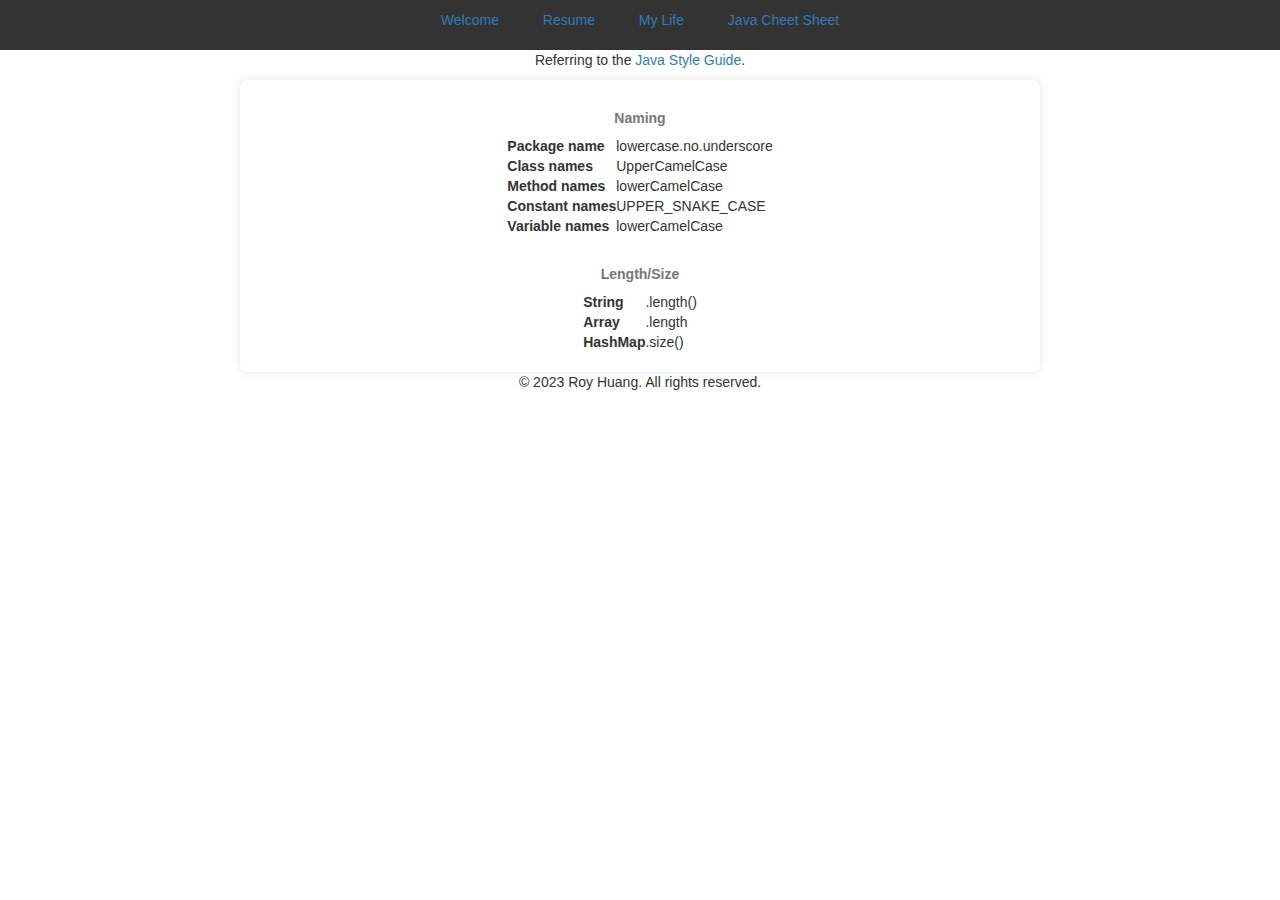
==== java_cheet_sheet.html @ 18c74f58 "added my life page" ====
<!DOCTYPE html>
<html lang="en-US">
<head>
    <title>Java Cheet Sheet</title>
    <link rel="stylesheet" type="text/css" href="style.css">
    <meta charset="utf-8" />
    <meta name="author" content="RoyH11">    
    
    <link rel="stylesheet" href="https://maxcdn.bootstrapcdn.com/bootstrap/3.4.1/css/bootstrap.min.css">
    <script src="https://ajax.googleapis.com/ajax/libs/jquery/3.6.1/jquery.min.js"></script>
    <script src="https://maxcdn.bootstrapcdn.com/bootstrap/3.4.1/js/bootstrap.min.js"></script>
    
    
</head>
<body>
    <header>
        <nav>
            <ul>
                <li><a href="index.html">Welcome</a></li>
                <li><a href="resume.html">Resume</a></li>
                <li><a href="my_life.html">My Life</a></li>
                <li><a href="java_cheet_sheet.html">Java Cheet Sheet</a></li>
            </ul>
        </nav>
    </header>

    <p style="text-align: center;">Referring to the <a href="https://google.github.io/styleguide/javaguide.html">Java Style Guide</a>.</p>

    <div class="container" >
        
    
        <table style="margin: auto;">
            <caption style="text-align: center;"><b>Naming</b></caption>
            <tr>
                <td><b>Package name</b></td>
                <td>lowercase.no.underscore</td>
            </tr>
            <tr>
                <td><b>Class names</b></td>
                <td>UpperCamelCase</td>
            </tr>
            <tr>
                <td><b>Method names</b></td>
                <td>lowerCamelCase</td>
            </tr>
            <tr>
                <td><b>Constant names</b></td>
                <td>UPPER_SNAKE_CASE</td>
            <tr>
                <td><b>Variable names</b></td>
                <td>lowerCamelCase</td>
            </tr>
            
            <!-- Add more rows as needed -->
        </table>

        <br>
        
        <table style="margin: auto;">
            <caption style="text-align: center;"><b>Length/Size</b></caption>
            <tr>
                <td><b>String</b></td>
                <td>.length()</td>
            </tr>
            <tr>
                <td><b>Array</b></td>
                <td>.length</td>
            </tr>
            <tr>
                <td><b>HashMap</b></td>
                <td>.size()</td>
            </tr>


        </table>

    </div>

    
</body>

<footer style="text-align: center;">
    <p>&copy; 2023 Roy Huang. All rights reserved.</p>
</footer>

</html>
---- style.css ----
/* style.css */
body {
    font-family: Arial, sans-serif;
    background-color: #f2f2f2;
    margin: 0;
    padding: 0;
}

.container {
    max-width: 800px;
    margin: 0 auto;
    padding: 20px;
    background-color: #fff;
    border-radius: 8px;
    box-shadow: 0 0 10px rgba(0, 0, 0, 0.1);

}

a {
    text-decoration: none;
    color: #007BFF;
}

a:hover {
    text-decoration: underline;
}

h1 {
    text-align: center;
    color: #333;
}

h2 {
    border-bottom: 1px solid #ccc;
    padding-bottom: 10px;
    color: #555;
}

.contact-info {
    font-weight: bold;
}

.section {
    margin-top: 20px;
}

.section h3 {
    margin-bottom: 10px;
    color: #333;
}

.section ul {
    list-style: disc;
    margin-left: 20px;
}

.section ul li {
    margin-bottom: 5px;
    color: #444;
}

.center-container {
    text-align: center;
}

.rounded-corner-image {
    border-radius: 10px; /* Adjust the value to control the curvature of the corners */
    display: block;
    margin: 0 auto;
}

header {
    background-color: #333333;
    color: #fff;
    padding: 10px 0;
    text-align: center;
}

nav ul {
    list-style: none;
    padding: 0;
}

nav ul li {
    display: inline;
    margin: 0 20px;
}

.carousel-container {
    display: flex;
    justify-content: center;
    align-items: center;
}
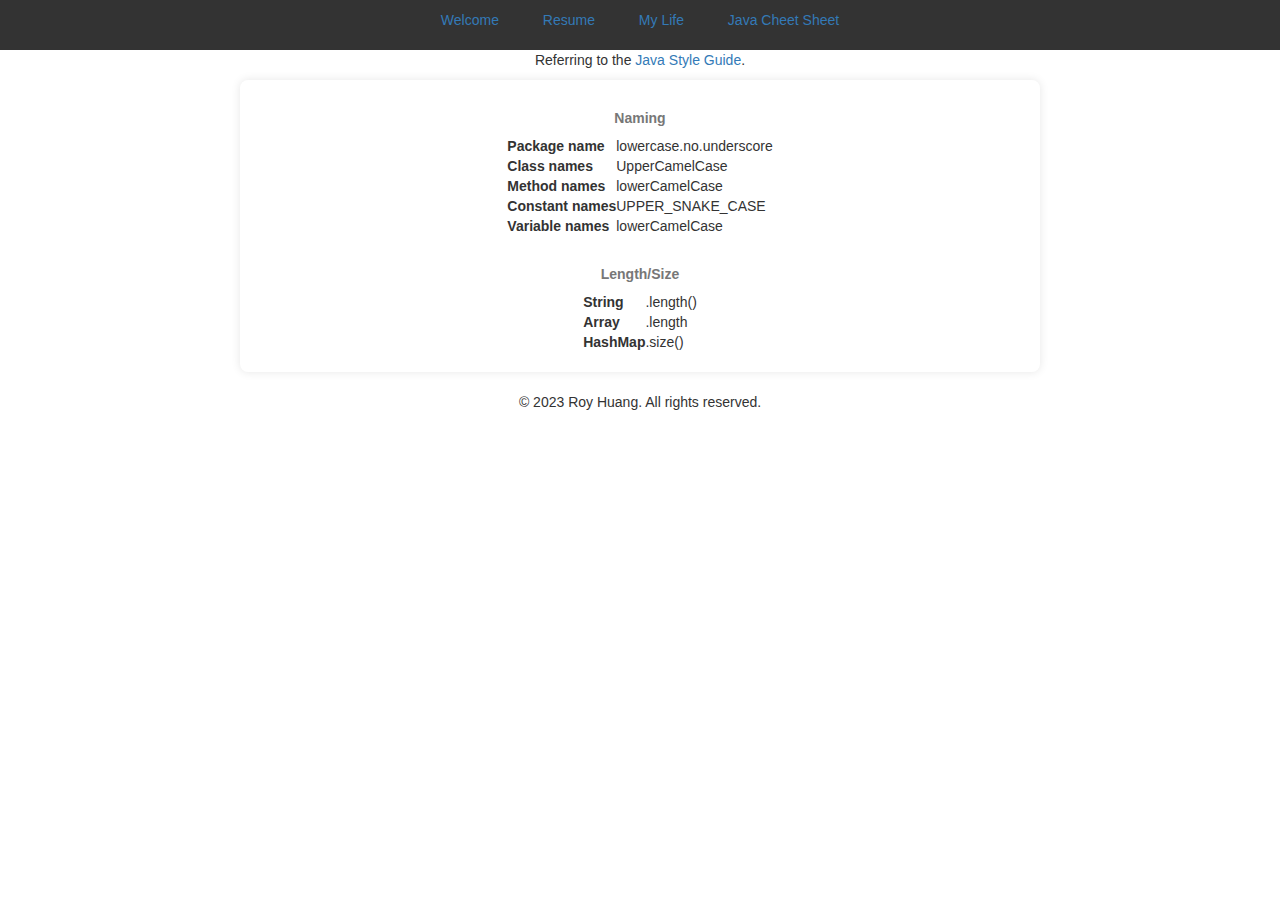
==== commit c8bd9326: "fixed space in footer" ====
--- a/java_cheet_sheet.html
+++ b/java_cheet_sheet.html
@@ -80,6 +80,7 @@
 </body>
 
 <footer style="text-align: center;">
+    <br>
     <p>&copy; 2023 Roy Huang. All rights reserved.</p>
 </footer>
 
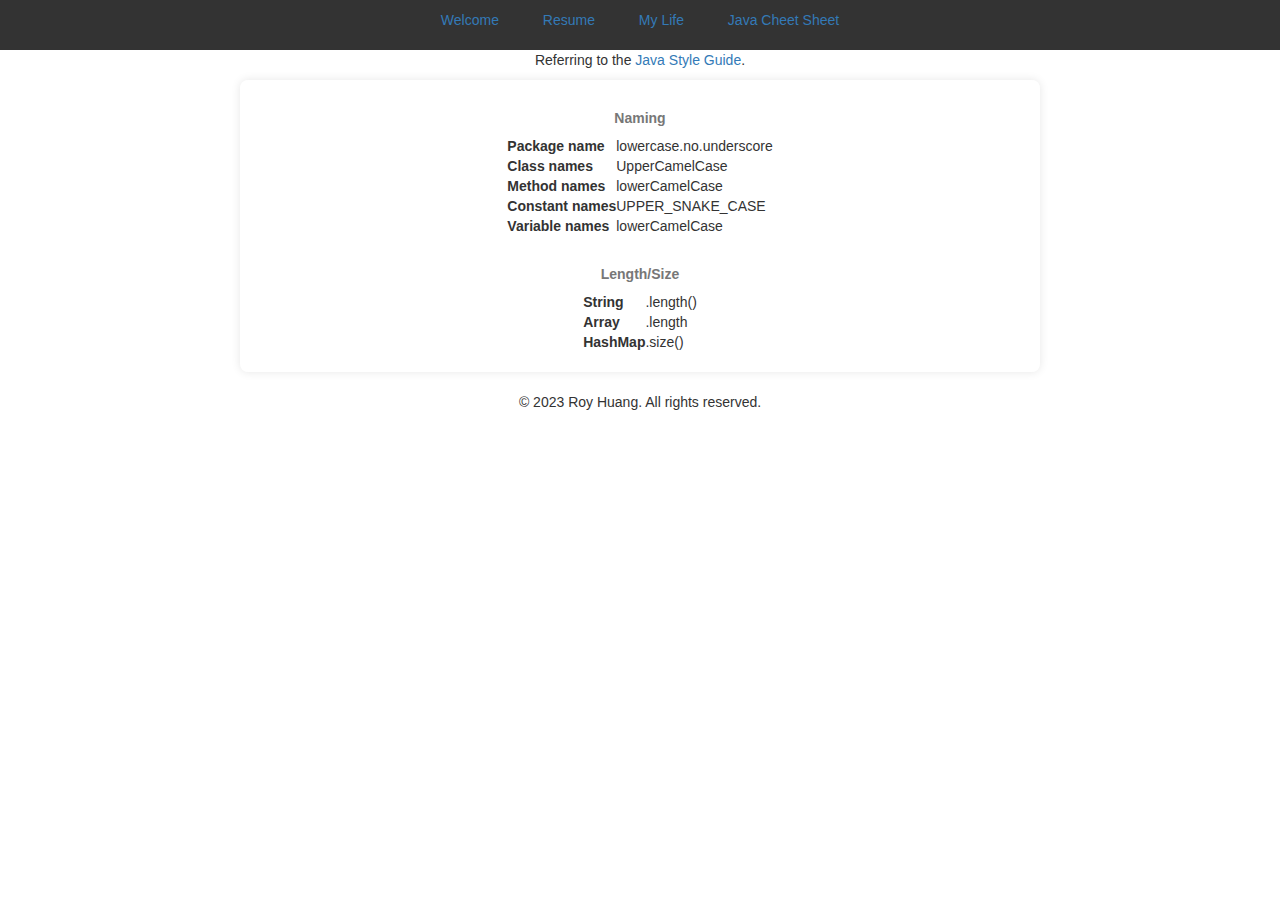
==== commit 00c0b69b: "phone view update" ====
--- a/java_cheet_sheet.html
+++ b/java_cheet_sheet.html
@@ -5,6 +5,9 @@
     <link rel="stylesheet" type="text/css" href="style.css">
     <meta charset="utf-8" />
     <meta name="author" content="RoyH11">    
+    
+    <meta name="viewport" content="width=device-width, initial-scale=1">
+
     
     <link rel="stylesheet" href="https://maxcdn.bootstrapcdn.com/bootstrap/3.4.1/css/bootstrap.min.css">
     <script src="https://ajax.googleapis.com/ajax/libs/jquery/3.6.1/jquery.min.js"></script>
--- a/style.css
+++ b/style.css
@@ -1,4 +1,16 @@
 /* style.css */
+.body-style {
+    background-image: url('images/bg.jpg');
+    background-size: 100%;
+    background-attachment: fixed;
+}
+
+
+
+.carousel-style {
+    width: 35%;
+}
+
 body {
     font-family: Arial, sans-serif;
     background-color: #f2f2f2;
@@ -13,6 +25,7 @@
     background-color: #fff;
     border-radius: 8px;
     box-shadow: 0 0 10px rgba(0, 0, 0, 0.1);
+    background-color: rgba(255, 255, 255, 0.5);
 
 }
 
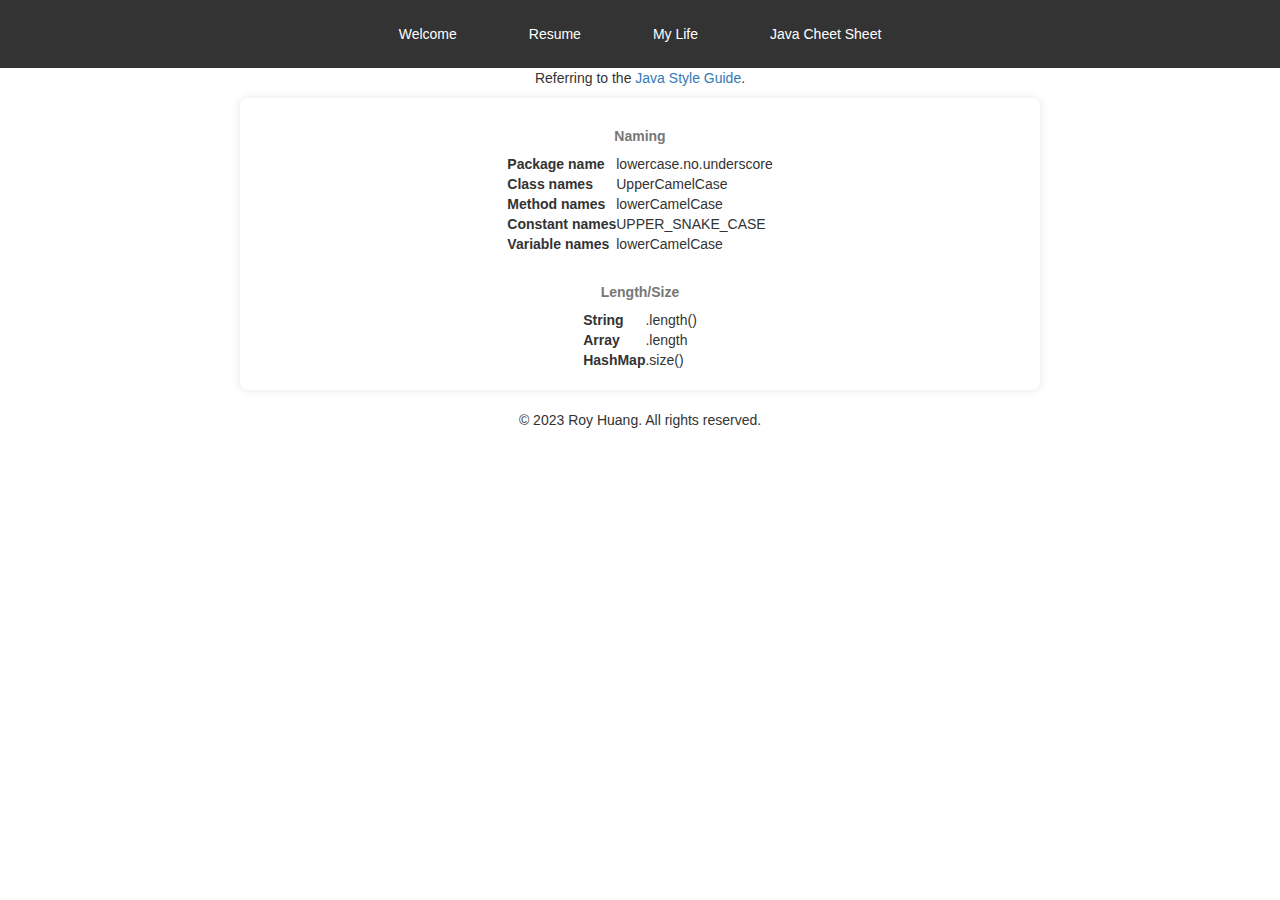
==== commit 85aa2b79: "Button test (bug?)" ====
--- a/java_cheet_sheet.html
+++ b/java_cheet_sheet.html
@@ -5,20 +5,20 @@
     <link rel="stylesheet" type="text/css" href="style.css">
     <meta charset="utf-8" />
     <meta name="author" content="RoyH11">    
-    
+
     <meta name="viewport" content="width=device-width, initial-scale=1">
 
     
     <link rel="stylesheet" href="https://maxcdn.bootstrapcdn.com/bootstrap/3.4.1/css/bootstrap.min.css">
-    <script src="https://ajax.googleapis.com/ajax/libs/jquery/3.6.1/jquery.min.js"></script>
-    <script src="https://maxcdn.bootstrapcdn.com/bootstrap/3.4.1/js/bootstrap.min.js"></script>
+    
     
     
 </head>
 <body>
     <header>
         <nav>
-            <ul>
+            <button id="dropdownButton">Menu</button>
+            <ul id="navList">
                 <li><a href="index.html">Welcome</a></li>
                 <li><a href="resume.html">Resume</a></li>
                 <li><a href="my_life.html">My Life</a></li>
@@ -79,7 +79,8 @@
 
     </div>
 
-    
+    <script src="https://ajax.googleapis.com/ajax/libs/jquery/3.6.1/jquery.min.js"></script>
+    <script src="https://maxcdn.bootstrapcdn.com/bootstrap/3.4.1/js/bootstrap.min.js"></script>
 </body>
 
 <footer style="text-align: center;">
--- a/style.css
+++ b/style.css
@@ -1,4 +1,73 @@
 /* style.css */
+@media screen and (min-width: 601px) {
+    #dropdownButton {
+        display: none;
+    }
+
+    #navList {
+        display: flex;
+        justify-content: center;
+        list-style-type: none;
+        margin: 0;
+        padding: 0;
+        overflow: hidden;
+        background-color: #333;
+    }
+
+    #navList li {
+        float: left;
+    }
+
+    #navList li a {
+        display: block;
+        color: white;
+        text-align: center;
+        padding: 14px 16px;
+        text-decoration: none;
+    }
+
+    #navList li a:hover {
+        background-color: #111;
+    }
+    
+}
+
+@media screen and (max-width: 600px) {
+    #dropdownButton {
+        display: block;
+        background-color: lightblue;
+        border-radius: 12px;
+    }
+
+    #navList {
+        display: none;
+        justify-content: center;
+        list-style-type: none;
+        margin: 0;
+        padding: 0;
+        overflow: hidden;
+        background-color: #333;
+    }
+
+    #navList li {
+        float: left;
+    }
+
+    #navList li a {
+        display: block;
+        color: white;
+        text-align: center;
+        padding: 14px 16px;
+        text-decoration: none;
+    }
+
+    #navList li a:hover {
+        background-color: #111;
+    }
+}
+
+
+
 .body-style {
     background-image: url('images/bg.jpg');
     background-size: 100%;
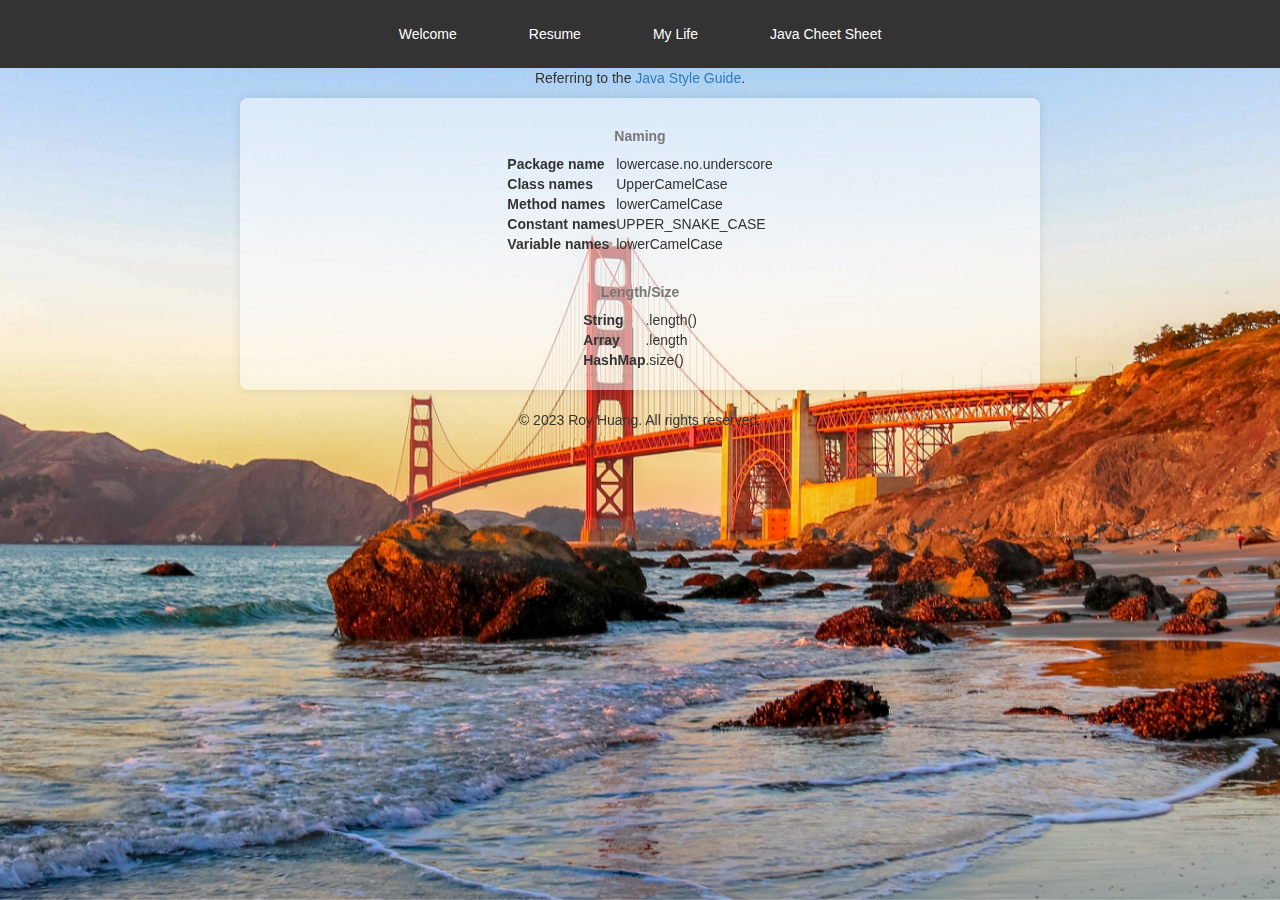
==== commit a47853b6: "added main.js for each page for navigation" ====
--- a/java_cheet_sheet.html
+++ b/java_cheet_sheet.html
@@ -79,6 +79,7 @@
 
     </div>
 
+    <script src="main.js"></script>
     <script src="https://ajax.googleapis.com/ajax/libs/jquery/3.6.1/jquery.min.js"></script>
     <script src="https://maxcdn.bootstrapcdn.com/bootstrap/3.4.1/js/bootstrap.min.js"></script>
 </body>
--- a/style.css
+++ b/style.css
@@ -41,18 +41,19 @@
 
     #navList {
         display: none;
-        justify-content: center;
         list-style-type: none;
         margin: 0;
         padding: 0;
         overflow: hidden;
         background-color: #333;
     }
-
+    
     #navList li {
         float: left;
+        display: block;
+        width: 100%;
     }
-
+    
     #navList li a {
         display: block;
         color: white;
@@ -60,18 +61,23 @@
         padding: 14px 16px;
         text-decoration: none;
     }
-
+    
     #navList li a:hover {
         background-color: #111;
     }
 }
 
 
-
-.body-style {
-    background-image: url('images/bg.jpg');
-    background-size: 100%;
-    background-attachment: fixed;
+body::before {
+    content: "";
+    position: fixed; /* can also be absolute */
+    top: 0;
+    right: 0;
+    bottom: 0;
+    left: 0;
+    background: url(images/bg.jpg) center center fixed;
+    background-size: cover;
+    z-index: -1; 
 }
 
 
@@ -82,7 +88,7 @@
 
 body {
     font-family: Arial, sans-serif;
-    background-color: #f2f2f2;
+    background-color: transparent;;
     margin: 0;
     padding: 0;
 }
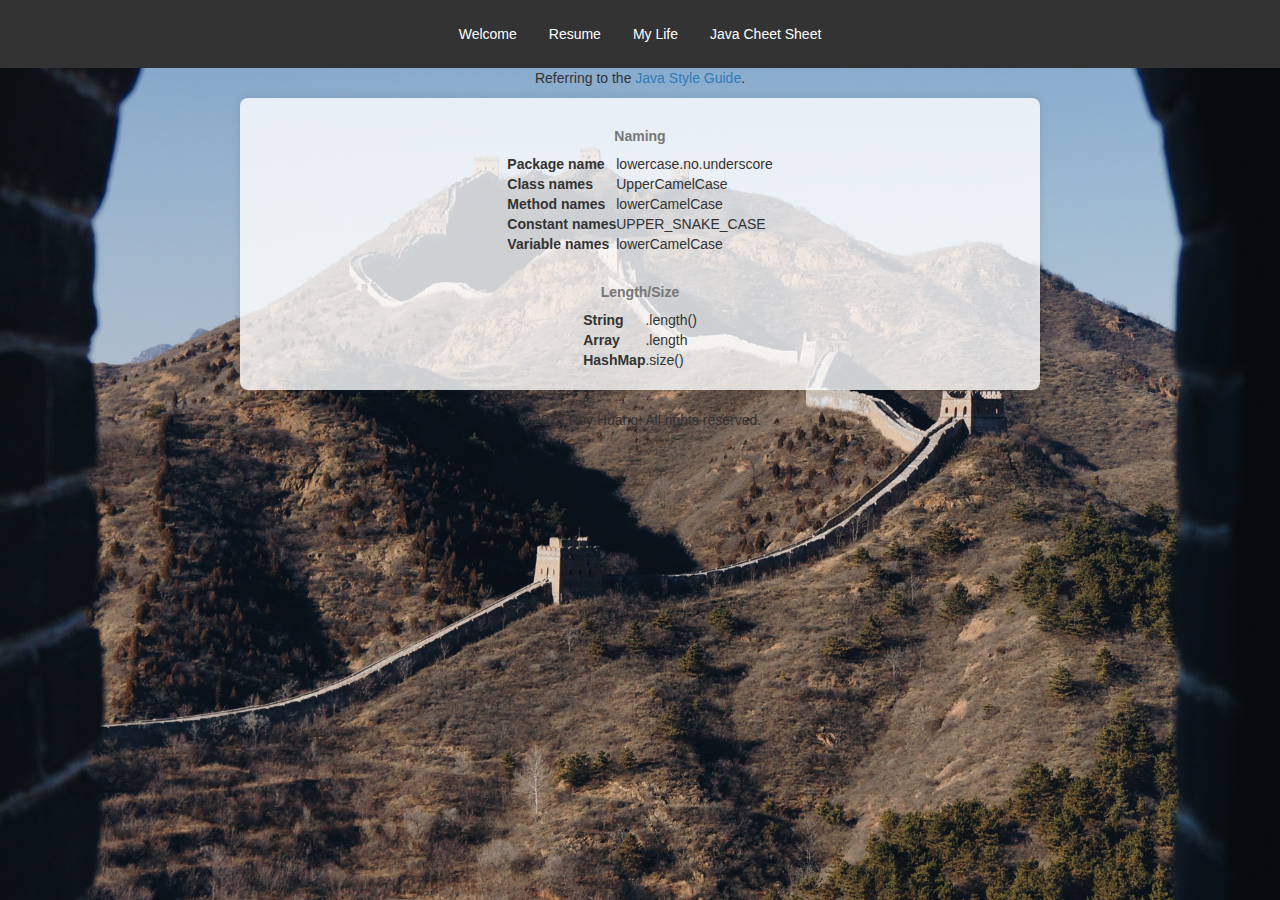
==== commit e505a885: "added background and some portfolio examples" ====
--- a/java_cheet_sheet.html
+++ b/java_cheet_sheet.html
@@ -14,7 +14,7 @@
     
     
 </head>
-<body>
+<body class="body-bg-gw">
     <header>
         <nav>
             <button id="dropdownButton">Menu</button>
--- a/style.css
+++ b/style.css
@@ -1,4 +1,6 @@
 /* style.css */
+
+/* dropdown button and navList on pc screen*/
 @media screen and (min-width: 601px) {
     #dropdownButton {
         display: none;
@@ -32,7 +34,10 @@
     
 }
 
+
 @media screen and (max-width: 600px) {
+
+    /* dropdown button and navList on mobile screen*/
     #dropdownButton {
         display: block;
         background-color: lightblue;
@@ -68,30 +73,27 @@
 }
 
 
-body::before {
-    content: "";
-    position: fixed; /* can also be absolute */
-    top: 0;
-    right: 0;
-    bottom: 0;
-    left: 0;
-    background: url(images/bg.jpg) center center fixed;
-    background-size: cover;
-    z-index: -1; 
+.body-bg-gw {
+    background-image: url('images/great_wall.jpg'); /* Replace with the path to your image */
+    
 }
 
+body {
+    font-family: Arial, sans-serif;
+    margin: 0;
+    padding: 0 0 60px 0; /* bottom padding for footer */
 
+    background-image: none;
+    background-attachment: fixed;
+    background-position: center;
+    background-repeat: no-repeat;
+    background-size: cover;
+}
 
 .carousel-style {
     width: 35%;
 }
 
-body {
-    font-family: Arial, sans-serif;
-    background-color: transparent;;
-    margin: 0;
-    padding: 0;
-}
 
 .container {
     max-width: 800px;
@@ -100,7 +102,7 @@
     background-color: #fff;
     border-radius: 8px;
     box-shadow: 0 0 10px rgba(0, 0, 0, 0.1);
-    background-color: rgba(255, 255, 255, 0.5);
+    background-color: rgba(255, 255, 255, 0.8);
 
 }
 
@@ -171,7 +173,7 @@
 
 nav ul li {
     display: inline;
-    margin: 0 20px;
+    margin: 0 ;
 }
 
 .carousel-container {
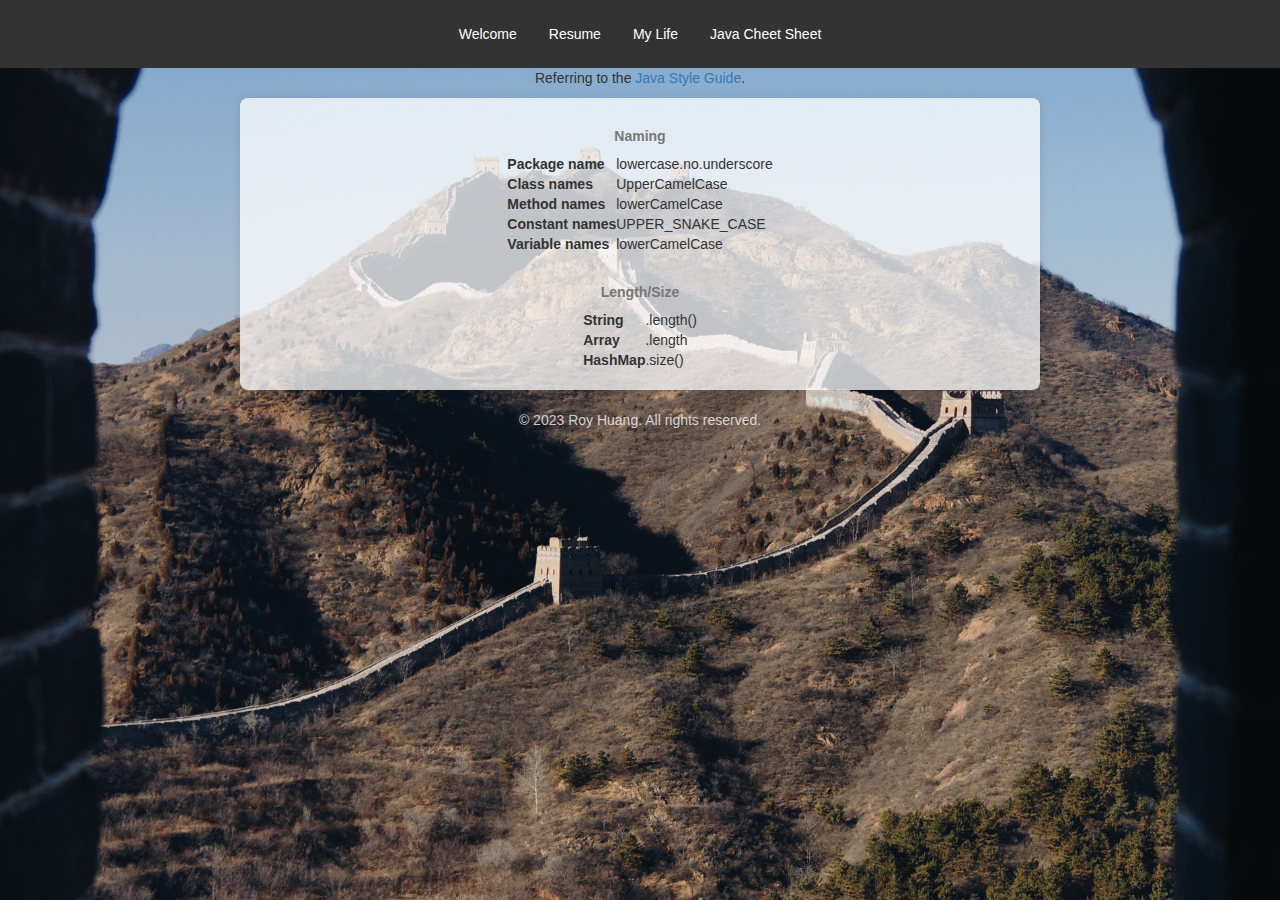
==== commit 2bf7e18d: "footer color" ====
--- a/java_cheet_sheet.html
+++ b/java_cheet_sheet.html
@@ -84,7 +84,7 @@
     <script src="https://maxcdn.bootstrapcdn.com/bootstrap/3.4.1/js/bootstrap.min.js"></script>
 </body>
 
-<footer style="text-align: center;">
+<footer>
     <br>
     <p>&copy; 2023 Roy Huang. All rights reserved.</p>
 </footer>
--- a/style.css
+++ b/style.css
@@ -102,7 +102,7 @@
     background-color: #fff;
     border-radius: 8px;
     box-shadow: 0 0 10px rgba(0, 0, 0, 0.1);
-    background-color: rgba(255, 255, 255, 0.8);
+    background-color: rgba(255, 255, 255, 0.75);
 
 }
 
@@ -180,4 +180,9 @@
     display: flex;
     justify-content: center;
     align-items: center;
+}
+
+footer {
+    color: rgba(255, 255, 255, 0.75);
+    text-align: center;
 }